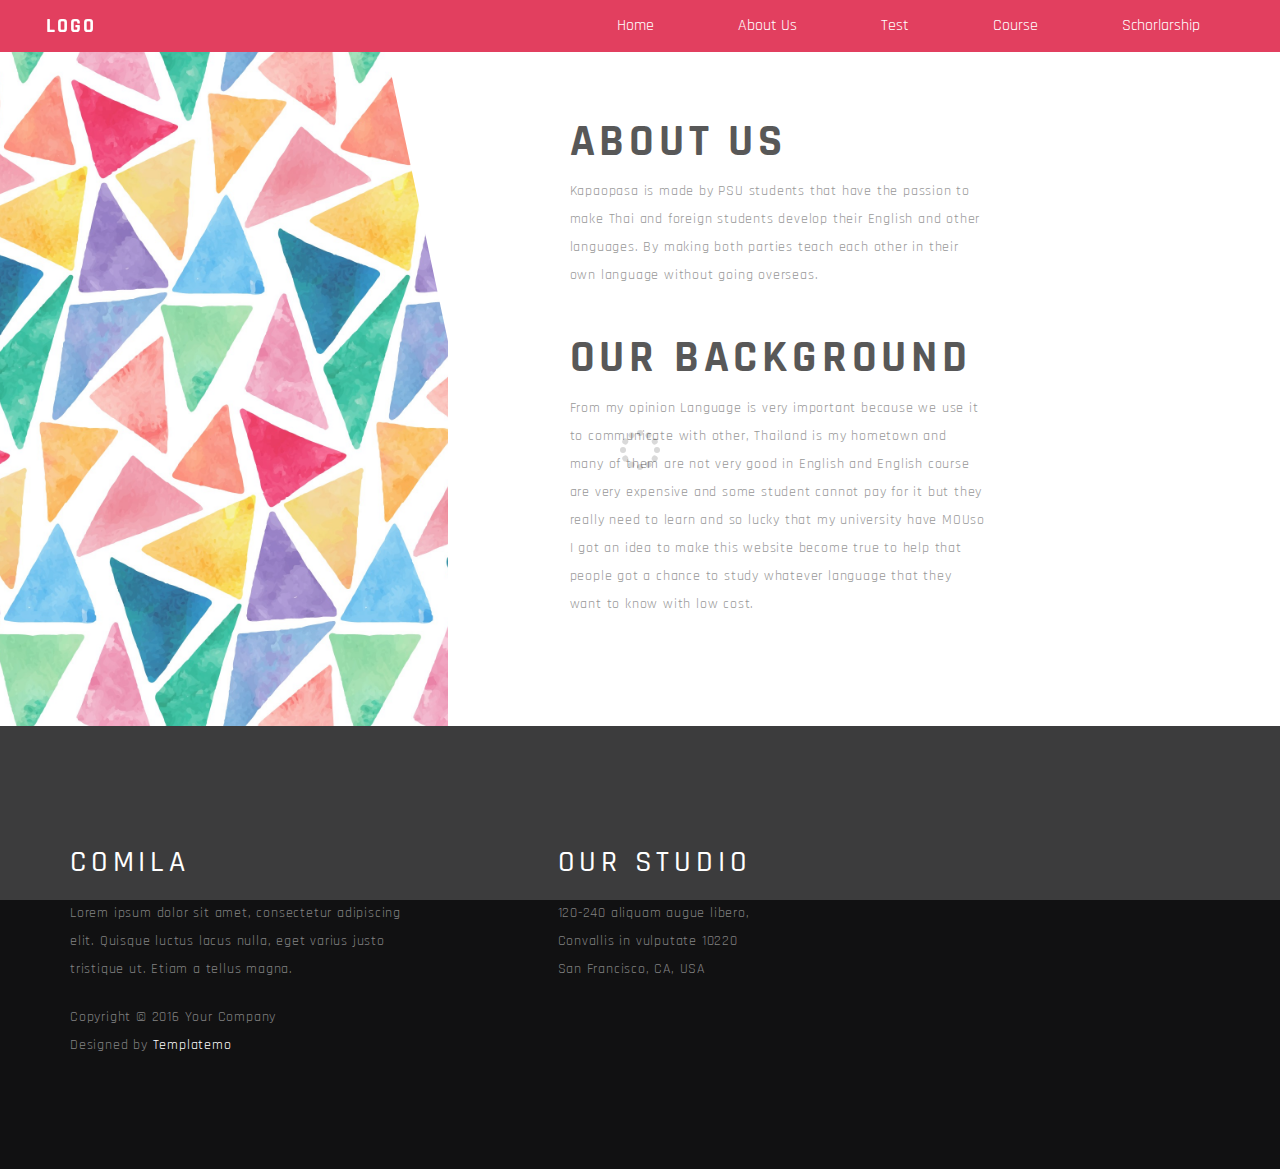
==== about_us.html @ a1e0ae11 "Upload first demo" ====
<!DOCTYPE html>
<html lang="en">

<head>

    <meta charset="utf-8">

    <title>KAPAOPASA</title>
    <!--
Comila Template
http://www.templatemo.com/tm-490-comila
-->
    <meta http-equiv="X-UA-Compatible" content="IE=Edge">
    <meta name="viewport" content="width=device-width, initial-scale=1">
    <meta name="keywords" content="">
    <meta name="description" content="">

    <!-- stylesheets css -->
    <link rel="stylesheet" href="css/bootstrap.min.css">
    <link rel="stylesheet" href="css/animate.min.css">

    <link rel="stylesheet" href="css/et-line-font.css">
    <link rel="stylesheet" href="css/font-awesome.min.css">

    <link rel="stylesheet" href="css/vegas.min.css">
    <link rel="stylesheet" href="css/style.css">
    <link rel="stylesheet" href="css/coursegrid.css">
    <link href='https://fonts.googleapis.com/css?family=Rajdhani:400,500,700' rel='stylesheet' type='text/css'>


</head>

<body>

    <!-- preloader section -->
    <section class="preloader">
        <div class="sk-circle">
            <div class="sk-circle1 sk-child"></div>
            <div class="sk-circle2 sk-child"></div>
            <div class="sk-circle3 sk-child"></div>
            <div class="sk-circle4 sk-child"></div>
            <div class="sk-circle5 sk-child"></div>
            <div class="sk-circle6 sk-child"></div>
            <div class="sk-circle7 sk-child"></div>
            <div class="sk-circle8 sk-child"></div>
            <div class="sk-circle9 sk-child"></div>
            <div class="sk-circle10 sk-child"></div>
            <div class="sk-circle11 sk-child"></div>
            <div class="sk-circle12 sk-child"></div>
        </div>
    </section>

    <header>

        <nav class="about">
            <div class="wrapper">
                <div class="menu-icon">
                    <i class="fa fa-bars fa-2x"></i>
                </div>

                <div class="logo">
                    LOGO
                </div>

                <div class="menu">
                    <ul>
                        <li>
                            <a href="index.html">Home</a>
                        </li>
                        <li>
                            <a href="about_us.html">About Us</a>
                        </li>
                        <li>
                            <a href="test.html">Test</a>
                        </li>
                        <li>
                            <a href="course.html">Course</a>
                        </li>
                        <li>
                            <a href="#">Schorlarship</a>
                        </li>
                    </ul>
                </div>
        </nav>

    </header>

    <!-- about section -->
    <section id="aboutus">
        <div class="flex-section reverse">
            <div class="col-1">
                <div class="text">
                    <div class="row row-pb-sm">
                        <div class="media wow fadeInUp" data-wow-delay="0.4s">
                            <div class="col-md-12">

                                <h1>About Us</h1>
                                <p>Kapaopasa is made by PSU students that have the passion to make Tha​i and foreign students
                                    develop their English and other languages. By making both parties teach each other in
                                    their own language without going overseas.</p>
                            </div>
                        </div>
                        <div class="media wow fadeInUp" data-wow-delay="0.8s">
                            <div class="col-md-12">
                                <h1>Our Background</h1>
                                <p>From my opinion Language is very important because we use it to communicate with other, Thailand
                                    is my hometown and many of them are not very good in English and English course are very
                                    expensive and some student cannot pay for it but they really need to learn and so lucky
                                    that my university have MOUso I got an idea to make this website become true to help
                                    that people got a chance to study whatever language that they want to know with low cost.</p>
                            </div>
                        </div>
                    </div>
                </div>
            </div>
            <div class="col-2 flex-img" style="background-image: url(images/pattern.jpg);"></div>
        </div>
    </section>



    <!-- footer section -->
    <footer>
        <div class="container">
            <div class="row">
                <div class="col-md-4 col-sm-6">
                    <h2>comila</h2>
                    <div class="wow fadeInUp" data-wow-delay="0.3s">
                        <p>Lorem ipsum dolor sit amet, consectetur adipiscing elit. Quisque luctus lacus nulla, eget varius
                            justo tristique ut. Etiam a tellus magna.</p>
                        <p class="copyright-text">Copyright &copy; 2016 Your Company
                            <br> Designed by
                            <a rel="nofollow" href="http://www.google.com/+templatemo" target="_parent">Templatemo</a>
                        </p>
                    </div>
                </div>

                <div class="col-md-1 col-sm-1"></div>

                <div class="col-md-4 col-sm-5">
                    <h2>Our Studio</h2>
                    <p class="wow fadeInUp" data-wow-delay="0.6s">
                        120-240 aliquam augue libero,
                        <br> Convallis in vulputate 10220
                        <br> San Francisco, CA, USA
                    </p>
                    <ul class="social-icon">
                        <li>
                            <a href="#" class="fa fa-facebook wow bounceIn" data-wow-delay="0.9s"></a>
                        </li>
                        <li>
                            <a href="#" class="fa fa-twitter wow bounceIn" data-wow-delay="1.2s"></a>
                        </li>
                        <li>
                            <a href="#" class="fa fa-behance wow bounceIn" data-wow-delay="1.4s"></a>
                        </li>
                        <li>
                            <a href="#" class="fa fa-dribbble wow bounceIn" data-wow-delay="1.6s"></a>
                        </li>
                    </ul>
                </div>

            </div>
        </div>
    </footer>



    <!-- Back top -->
    <a href="#back-top" class="go-top">
        <i class="fa fa-angle-up"></i>
    </a>

    <!-- javscript js -->
    <script src="js/jquery.js"></script>
    <script src="js/bootstrap.min.js"></script>

    <script src="js/vegas.min.js"></script>

    <script src="js/wow.min.js"></script>
    <script src="js/smoothscroll.js"></script>
    <script src="js/custom.js"></script>

    <script type="text/javascript" src="js/quiz.js"></script>


</body>

</html>
---- css/et-line-font.css ----
@font-face {
	font-family: 'et-line';
	src:url('../fonts/et-line.eot');
	src:url('../fonts/et-line.eot?#iefix') format('embedded-opentype'),
		url('../fonts/et-line.woff') format('woff'),
		url('../fonts/et-line.ttf') format('truetype'),
		url('../fonts/et-line.svg#et-line') format('svg');
	font-weight: normal;
	font-style: normal;
}

/* Use the following CSS code if you want to use data attributes for inserting your icons */
[data-icon]:before {
	font-family: 'et-line';
	content: attr(data-icon);
	speak: none;
	font-size: 40px;
	font-weight: normal;
	font-variant: normal;
	text-transform: none;
	line-height: 1;
	-webkit-font-smoothing: antialiased;
	-moz-osx-font-smoothing: grayscale;
	display:inline-block;
}

/* Use the following CSS code if you want to have a class per icon */
/*
Instead of a list of all class selectors,
you can use the generic selector below, but it's slower:
[class*="icon-"] {
*/
.icon-mobile, .icon-laptop, .icon-desktop, .icon-tablet, .icon-phone, .icon-document, .icon-documents, .icon-search, .icon-clipboard, .icon-newspaper, .icon-notebook, .icon-book-open, .icon-browser, .icon-calendar, .icon-presentation, .icon-picture, .icon-pictures, .icon-video, .icon-camera, .icon-printer, .icon-toolbox, .icon-briefcase, .icon-wallet, .icon-gift, .icon-bargraph, .icon-grid, .icon-expand, .icon-focus, .icon-edit, .icon-adjustments, .icon-ribbon, .icon-hourglass, .icon-lock, .icon-megaphone, .icon-shield, .icon-trophy, .icon-flag, .icon-map, .icon-puzzle, .icon-basket, .icon-envelope, .icon-streetsign, .icon-telescope, .icon-gears, .icon-key, .icon-paperclip, .icon-attachment, .icon-pricetags, .icon-lightbulb, .icon-layers, .icon-pencil, .icon-tools, .icon-tools-2, .icon-scissors, .icon-paintbrush, .icon-magnifying-glass, .icon-circle-compass, .icon-linegraph, .icon-mic, .icon-strategy, .icon-beaker, .icon-caution, .icon-recycle, .icon-anchor, .icon-profile-male, .icon-profile-female, .icon-bike, .icon-wine, .icon-hotairballoon, .icon-globe, .icon-genius, .icon-map-pin, .icon-dial, .icon-chat, .icon-heart, .icon-cloud, .icon-upload, .icon-download, .icon-target, .icon-hazardous, .icon-piechart, .icon-speedometer, .icon-global, .icon-compass, .icon-lifesaver, .icon-clock, .icon-aperture, .icon-quote, .icon-scope, .icon-alarmclock, .icon-refresh, .icon-happy, .icon-sad, .icon-facebook, .icon-twitter, .icon-googleplus, .icon-rss, .icon-tumblr, .icon-linkedin, .icon-dribbble {
	font-family: 'et-line';
	speak: none;
	font-style: normal;
	font-weight: normal;
	font-variant: normal;
	text-transform: none;
	line-height: 1;
	-webkit-font-smoothing: antialiased;
	-moz-osx-font-smoothing: grayscale;
	display:inline-block;
}
.icon-mobile:before {
	content: "\e000";
}
.icon-laptop:before {
	content: "\e001";
}
.icon-desktop:before {
	content: "\e002";
}
.icon-tablet:before {
	content: "\e003";
}
.icon-phone:before {
	content: "\e004";
}
.icon-document:before {
	content: "\e005";
}
.icon-documents:before {
	content: "\e006";
}
.icon-search:before {
	content: "\e007";
}
.icon-clipboard:before {
	content: "\e008";
}
.icon-newspaper:before {
	content: "\e009";
}
.icon-notebook:before {
	content: "\e00a";
}
.icon-book-open:before {
	content: "\e00b";
}
.icon-browser:before {
	content: "\e00c";
}
.icon-calendar:before {
	content: "\e00d";
}
.icon-presentation:before {
	content: "\e00e";
}
.icon-picture:before {
	content: "\e00f";
}
.icon-pictures:before {
	content: "\e010";
}
.icon-video:before {
	content: "\e011";
}
.icon-camera:before {
	content: "\e012";
}
.icon-printer:before {
	content: "\e013";
}
.icon-toolbox:before {
	content: "\e014";
}
.icon-briefcase:before {
	content: "\e015";
}
.icon-wallet:before {
	content: "\e016";
}
.icon-gift:before {
	content: "\e017";
}
.icon-bargraph:before {
	content: "\e018";
}
.icon-grid:before {
	content: "\e019";
}
.icon-expand:before {
	content: "\e01a";
}
.icon-focus:before {
	content: "\e01b";
}
.icon-edit:before {
	content: "\e01c";
}
.icon-adjustments:before {
	content: "\e01d";
}
.icon-ribbon:before {
	content: "\e01e";
}
.icon-hourglass:before {
	content: "\e01f";
}
.icon-lock:before {
	content: "\e020";
}
.icon-megaphone:before {
	content: "\e021";
}
.icon-shield:before {
	content: "\e022";
}
.icon-trophy:before {
	content: "\e023";
}
.icon-flag:before {
	content: "\e024";
}
.icon-map:before {
	content: "\e025";
}
.icon-puzzle:before {
	content: "\e026";
}
.icon-basket:before {
	content: "\e027";
}
.icon-envelope:before {
	content: "\e028";
}
.icon-streetsign:before {
	content: "\e029";
}
.icon-telescope:before {
	content: "\e02a";
}
.icon-gears:before {
	content: "\e02b";
}
.icon-key:before {
	content: "\e02c";
}
.icon-paperclip:before {
	content: "\e02d";
}
.icon-attachment:before {
	content: "\e02e";
}
.icon-pricetags:before {
	content: "\e02f";
}
.icon-lightbulb:before {
	content: "\e030";
}
.icon-layers:before {
	content: "\e031";
}
.icon-pencil:before {
	content: "\e032";
}
.icon-tools:before {
	content: "\e033";
}
.icon-tools-2:before {
	content: "\e034";
}
.icon-scissors:before {
	content: "\e035";
}
.icon-paintbrush:before {
	content: "\e036";
}
.icon-magnifying-glass:before {
	content: "\e037";
}
.icon-circle-compass:before {
	content: "\e038";
}
.icon-linegraph:before {
	content: "\e039";
}
.icon-mic:before {
	content: "\e03a";
}
.icon-strategy:before {
	content: "\e03b";
}
.icon-beaker:before {
	content: "\e03c";
}
.icon-caution:before {
	content: "\e03d";
}
.icon-recycle:before {
	content: "\e03e";
}
.icon-anchor:before {
	content: "\e03f";
}
.icon-profile-male:before {
	content: "\e040";
}
.icon-profile-female:before {
	content: "\e041";
}
.icon-bike:before {
	content: "\e042";
}
.icon-wine:before {
	content: "\e043";
}
.icon-hotairballoon:before {
	content: "\e044";
}
.icon-globe:before {
	content: "\e045";
}
.icon-genius:before {
	content: "\e046";
}
.icon-map-pin:before {
	content: "\e047";
}
.icon-dial:before {
	content: "\e048";
}
.icon-chat:before {
	content: "\e049";
}
.icon-heart:before {
	content: "\e04a";
}
.icon-cloud:before {
	content: "\e04b";
}
.icon-upload:before {
	content: "\e04c";
}
.icon-download:before {
	content: "\e04d";
}
.icon-target:before {
	content: "\e04e";
}
.icon-hazardous:before {
	content: "\e04f";
}
.icon-piechart:before {
	content: "\e050";
}
.icon-speedometer:before {
	content: "\e051";
}
.icon-global:before {
	content: "\e052";
}
.icon-compass:before {
	content: "\e053";
}
.icon-lifesaver:before {
	content: "\e054";
}
.icon-clock:before {
	content: "\e055";
}
.icon-aperture:before {
	content: "\e056";
}
.icon-quote:before {
	content: "\e057";
}
.icon-scope:before {
	content: "\e058";
}
.icon-alarmclock:before {
	content: "\e059";
}
.icon-refresh:before {
	content: "\e05a";
}
.icon-happy:before {
	content: "\e05b";
}
.icon-sad:before {
	content: "\e05c";
}
.icon-facebook:before {
	content: "\e05d";
}
.icon-twitter:before {
	content: "\e05e";
}
.icon-googleplus:before {
	content: "\e05f";
}
.icon-rss:before {
	content: "\e060";
}
.icon-tumblr:before {
	content: "\e061";
}
.icon-linkedin:before {
	content: "\e062";
}
.icon-dribbble:before {
	content: "\e063";
}
---- css/vegas.min.css ----
.vegas-overlay,.vegas-slide,.vegas-slide-inner,.vegas-timer,.vegas-wrapper{position:absolute;top:0;left:0;bottom:0;right:0;overflow:hidden;border:none;padding:0;margin:0}.vegas-overlay{opacity:.5;background:url(overlays/02.png) center center}.vegas-timer{top:auto;bottom:0;height:2px}.vegas-timer-progress{width:0;height:100%;background:#fff;-webkit-transition:width ease-out;transition:width ease-out}.vegas-timer-running .vegas-timer-progress{width:100%}.vegas-slide,.vegas-slide-inner{margin:0;padding:0;background:center center no-repeat;-webkit-transform:translateZ(0);transform:translateZ(0)}body .vegas-container{overflow:hidden!important;position:relative}.vegas-video{min-width:100%;min-height:100%;width:auto;height:auto}body.vegas-container{overflow:auto;position:static;z-index:-2}body.vegas-container>.vegas-overlay,body.vegas-container>.vegas-slide,body.vegas-container>.vegas-timer{position:fixed;z-index:-1}:root body.vegas-container>.vegas-overlay,:root body.vegas-container>.vegas-slide,_::full-page-media,_:future{bottom:-76px}.vegas-transition-fade,.vegas-transition-fade2{opacity:0}.vegas-transition-fade-in,.vegas-transition-fade2-in{opacity:1}.vegas-transition-fade2-out{opacity:0}.vegas-transition-blur,.vegas-transition-blur2{opacity:0;-webkit-filter:blur(32px);filter:blur(32px)}.vegas-transition-blur-in,.vegas-transition-blur2-in{opacity:1;-webkit-filter:blur(0);filter:blur(0)}.vegas-transition-blur2-out{opacity:0}.vegas-transition-flash,.vegas-transition-flash2{opacity:0;-webkit-filter:brightness(25);filter:brightness(25)}.vegas-transition-flash-in,.vegas-transition-flash2-in{opacity:1;-webkit-filter:brightness(1);filter:brightness(1)}.vegas-transition-flash2-out{opacity:0;-webkit-filter:brightness(25);filter:brightness(25)}.vegas-transition-negative,.vegas-transition-negative2{opacity:0;-webkit-filter:invert(100%);filter:invert(100%)}.vegas-transition-negative-in,.vegas-transition-negative2-in{opacity:1;-webkit-filter:invert(0);filter:invert(0)}.vegas-transition-negative2-out{opacity:0;-webkit-filter:invert(100%);filter:invert(100%)}.vegas-transition-burn,.vegas-transition-burn2{opacity:0;-webkit-filter:contrast(1000%) saturate(1000%);filter:contrast(1000%) saturate(1000%)}.vegas-transition-burn-in,.vegas-transition-burn2-in{opacity:1;-webkit-filter:contrast(100%) saturate(100%);filter:contrast(100%) saturate(100%)}.vegas-transition-burn2-out{opacity:0;-webkit-filter:contrast(1000%) saturate(1000%);filter:contrast(1000%) saturate(1000%)}.vegas-transition-slideLeft,.vegas-transition-slideLeft2{-webkit-transform:translateX(100%);transform:translateX(100%)}.vegas-transition-slideLeft-in,.vegas-transition-slideLeft2-in{-webkit-transform:translateX(0);transform:translateX(0)}.vegas-transition-slideLeft2-out,.vegas-transition-slideRight,.vegas-transition-slideRight2{-webkit-transform:translateX(-100%);transform:translateX(-100%)}.vegas-transition-slideRight-in,.vegas-transition-slideRight2-in{-webkit-transform:translateX(0);transform:translateX(0)}.vegas-transition-slideRight2-out{-webkit-transform:translateX(100%);transform:translateX(100%)}.vegas-transition-slideUp,.vegas-transition-slideUp2{-webkit-transform:translateY(100%);transform:translateY(100%)}.vegas-transition-slideUp-in,.vegas-transition-slideUp2-in{-webkit-transform:translateY(0);transform:translateY(0)}.vegas-transition-slideDown,.vegas-transition-slideDown2,.vegas-transition-slideUp2-out{-webkit-transform:translateY(-100%);transform:translateY(-100%)}.vegas-transition-slideDown-in,.vegas-transition-slideDown2-in{-webkit-transform:translateY(0);transform:translateY(0)}.vegas-transition-slideDown2-out{-webkit-transform:translateY(100%);transform:translateY(100%)}.vegas-transition-zoomIn,.vegas-transition-zoomIn2{-webkit-transform:scale(0);transform:scale(0);opacity:0}.vegas-transition-zoomIn-in,.vegas-transition-zoomIn2-in{-webkit-transform:scale(1);transform:scale(1);opacity:1}.vegas-transition-zoomIn2-out,.vegas-transition-zoomOut,.vegas-transition-zoomOut2{-webkit-transform:scale(2);transform:scale(2);opacity:0}.vegas-transition-zoomOut-in,.vegas-transition-zoomOut2-in{-webkit-transform:scale(1);transform:scale(1);opacity:1}.vegas-transition-zoomOut2-out{-webkit-transform:scale(0);transform:scale(0);opacity:0}.vegas-transition-swirlLeft,.vegas-transition-swirlLeft2{-webkit-transform:scale(2) rotate(35deg);transform:scale(2) rotate(35deg);opacity:0}.vegas-transition-swirlLeft-in,.vegas-transition-swirlLeft2-in{-webkit-transform:scale(1) rotate(0);transform:scale(1) rotate(0);opacity:1}.vegas-transition-swirlLeft2-out,.vegas-transition-swirlRight,.vegas-transition-swirlRight2{-webkit-transform:scale(2) rotate(-35deg);transform:scale(2) rotate(-35deg);opacity:0}.vegas-transition-swirlRight-in,.vegas-transition-swirlRight2-in{-webkit-transform:scale(1) rotate(0);transform:scale(1) rotate(0);opacity:1}.vegas-transition-swirlRight2-out{-webkit-transform:scale(2) rotate(35deg);transform:scale(2) rotate(35deg);opacity:0}.vegas-animation-kenburns{-webkit-animation:kenburns ease-out;animation:kenburns ease-out}@-webkit-keyframes kenburns{0%{-webkit-transform:scale(1.5);transform:scale(1.5)}100%{-webkit-transform:scale(1);transform:scale(1)}}@keyframes kenburns{0%{-webkit-transform:scale(1.5);transform:scale(1.5)}100%{-webkit-transform:scale(1);transform:scale(1)}}.vegas-animation-kenburnsUp{-webkit-animation:kenburnsUp ease-out;animation:kenburnsUp ease-out}@-webkit-keyframes kenburnsUp{0%{-webkit-transform:scale(1.5) translate(0,10%);transform:scale(1.5) translate(0,10%)}100%{-webkit-transform:scale(1) translate(0,0);transform:scale(1) translate(0,0)}}@keyframes kenburnsUp{0%{-webkit-transform:scale(1.5) translate(0,10%);transform:scale(1.5) translate(0,10%)}100%{-webkit-transform:scale(1) translate(0,0);transform:scale(1) translate(0,0)}}.vegas-animation-kenburnsDown{-webkit-animation:kenburnsDown ease-out;animation:kenburnsDown ease-out}@-webkit-keyframes kenburnsDown{0%{-webkit-transform:scale(1.5) translate(0,-10%);transform:scale(1.5) translate(0,-10%)}100%{-webkit-transform:scale(1) translate(0,0);transform:scale(1) translate(0,0)}}@keyframes kenburnsDown{0%{-webkit-transform:scale(1.5) translate(0,-10%);transform:scale(1.5) translate(0,-10%)}100%{-webkit-transform:scale(1) translate(0,0);transform:scale(1) translate(0,0)}}.vegas-animation-kenburnsLeft{-webkit-animation:kenburnsLeft ease-out;animation:kenburnsLeft ease-out}@-webkit-keyframes kenburnsLeft{0%{-webkit-transform:scale(1.5) translate(10%,0);transform:scale(1.5) translate(10%,0)}100%{-webkit-transform:scale(1) translate(0,0);transform:scale(1) translate(0,0)}}@keyframes kenburnsLeft{0%{-webkit-transform:scale(1.5) translate(10%,0);transform:scale(1.5) translate(10%,0)}100%{-webkit-transform:scale(1) translate(0,0);transform:scale(1) translate(0,0)}}.vegas-animation-kenburnsRight{-webkit-animation:kenburnsRight ease-out;animation:kenburnsRight ease-out}@-webkit-keyframes kenburnsRight{0%{-webkit-transform:scale(1.5) translate(-10%,0);transform:scale(1.5) translate(-10%,0)}100%{-webkit-transform:scale(1) translate(0,0);transform:scale(1) translate(0,0)}}@keyframes kenburnsRight{0%{-webkit-transform:scale(1.5) translate(-10%,0);transform:scale(1.5) translate(-10%,0)}100%{-webkit-transform:scale(1) translate(0,0);transform:scale(1) translate(0,0)}}.vegas-animation-kenburnsUpLeft{-webkit-animation:kenburnsUpLeft ease-out;animation:kenburnsUpLeft ease-out}@-webkit-keyframes kenburnsUpLeft{0%{-webkit-transform:scale(1.5) translate(10%,10%);transform:scale(1.5) translate(10%,10%)}100%{-webkit-transform:scale(1) translate(0,0);transform:scale(1) translate(0,0)}}@keyframes kenburnsUpLeft{0%{-webkit-transform:scale(1.5) translate(10%,10%);transform:scale(1.5) translate(10%,10%)}100%{-webkit-transform:scale(1) translate(0,0);transform:scale(1) translate(0,0)}}.vegas-animation-kenburnsUpRight{-webkit-animation:kenburnsUpRight ease-out;animation:kenburnsUpRight ease-out}@-webkit-keyframes kenburnsUpRight{0%{-webkit-transform:scale(1.5) translate(-10%,10%);transform:scale(1.5) translate(-10%,10%)}100%{-webkit-transform:scale(1) translate(0,0);transform:scale(1) translate(0,0)}}@keyframes kenburnsUpRight{0%{-webkit-transform:scale(1.5) translate(-10%,10%);transform:scale(1.5) translate(-10%,10%)}100%{-webkit-transform:scale(1) translate(0,0);transform:scale(1) translate(0,0)}}.vegas-animation-kenburnsDownLeft{-webkit-animation:kenburnsDownLeft ease-out;animation:kenburnsDownLeft ease-out}@-webkit-keyframes kenburnsDownLeft{0%{-webkit-transform:scale(1.5) translate(10%,-10%);transform:scale(1.5) translate(10%,-10%)}100%{-webkit-transform:scale(1) translate(0,0);transform:scale(1) translate(0,0)}}@keyframes kenburnsDownLeft{0%{-webkit-transform:scale(1.5) translate(10%,-10%);transform:scale(1.5) translate(10%,-10%)}100%{-webkit-transform:scale(1) translate(0,0);transform:scale(1) translate(0,0)}}.vegas-animation-kenburnsDownRight{-webkit-animation:kenburnsDownRight ease-out;animation:kenburnsDownRight ease-out}@-webkit-keyframes kenburnsDownRight{0%{-webkit-transform:scale(1.5) translate(-10%,-10%);transform:scale(1.5) translate(-10%,-10%)}100%{-webkit-transform:scale(1) translate(0,0);transform:scale(1) translate(0,0)}}@keyframes kenburnsDownRight{0%{-webkit-transform:scale(1.5) translate(-10%,-10%);transform:scale(1.5) translate(-10%,-10%)}100%{-webkit-transform:scale(1) translate(0,0);transform:scale(1) translate(0,0)}}
---- css/style.css ----
/*

Comila Template

http://www.templatemo.com/tm-490-comila

*/

body
	{
		background: #ffffff;
   font-family: 'Rajdhani', sans-serif;
    font-weight: 400;
	}

html,body {
  width: 100%;
  overflow-x: hidden;
}

html {
  font-size: 100%;
}

h1,h2,h3 {
  font-weight: 500;
  letter-spacing: 0.3rem;
  text-transform: uppercase;
}

h1 {
  font-size: 2.8rem;
  font-weight: 700;
}

h2 {
  color: #ffffff;
  padding-bottom: 10px;
}

h3 {
  font-size: 1rem;
  line-height: 2rem;
}

p {
  color: #828282;
  letter-spacing: 0.8px;
  line-height: 28px;
}

strong {
  color: #f1c11a;
  font-weight: 700;
}

#about,
#contact,
#feature,
#courses {
  background: #ffffff;
}

#about,
#feature,
#courses,
#contact,
footer {
  padding-top: 100px;
  padding-bottom: 100px;
}

.section-title {
  padding-bottom: 62px;
}
.section-title h1 {
  padding-bottom: 10px;
}
#about .section-title {
  padding-bottom: 22px;
}
#contact .section-title {
  text-align: center;
}


/* preloader section  */
.preloader {
  position: fixed;
  top: 0;
  left: 0;
  width: 100%;
  height: 100%;
  z-index: 99999;
  display: flex;
  flex-flow: row nowrap;
  justify-content: center;
  align-items: center;
  background: none repeat scroll 0 0 #ffffff;
}

.sk-circle {
  margin: 40px auto;
  width: 40px;
  height: 40px;
  position: relative; }
  .sk-circle .sk-child {
    width: 100%;
    height: 100%;
    position: absolute;
    left: 0;
    top: 0; }
  .sk-circle .sk-child:before {
    content: '';
    display: block;
    margin: 0 auto;
    width: 15%;
    height: 15%;
    background-color: #333;
    border-radius: 100%;
    -webkit-animation: sk-circleBounceDelay 1.2s infinite ease-in-out both;
            animation: sk-circleBounceDelay 1.2s infinite ease-in-out both; }
  .sk-circle .sk-circle2 {
    -webkit-transform: rotate(30deg);
        -ms-transform: rotate(30deg);
            transform: rotate(30deg); }
  .sk-circle .sk-circle3 {
    -webkit-transform: rotate(60deg);
        -ms-transform: rotate(60deg);
            transform: rotate(60deg); }
  .sk-circle .sk-circle4 {
    -webkit-transform: rotate(90deg);
        -ms-transform: rotate(90deg);
            transform: rotate(90deg); }
  .sk-circle .sk-circle5 {
    -webkit-transform: rotate(120deg);
        -ms-transform: rotate(120deg);
            transform: rotate(120deg); }
  .sk-circle .sk-circle6 {
    -webkit-transform: rotate(150deg);
        -ms-transform: rotate(150deg);
            transform: rotate(150deg); }
  .sk-circle .sk-circle7 {
    -webkit-transform: rotate(180deg);
        -ms-transform: rotate(180deg);
            transform: rotate(180deg); }
  .sk-circle .sk-circle8 {
    -webkit-transform: rotate(210deg);
        -ms-transform: rotate(210deg);
            transform: rotate(210deg); }
  .sk-circle .sk-circle9 {
    -webkit-transform: rotate(240deg);
        -ms-transform: rotate(240deg);
            transform: rotate(240deg); }
  .sk-circle .sk-circle10 {
    -webkit-transform: rotate(270deg);
        -ms-transform: rotate(270deg);
            transform: rotate(270deg); }
  .sk-circle .sk-circle11 {
    -webkit-transform: rotate(300deg);
        -ms-transform: rotate(300deg);
            transform: rotate(300deg); }
  .sk-circle .sk-circle12 {
    -webkit-transform: rotate(330deg);
        -ms-transform: rotate(330deg);
            transform: rotate(330deg); }
  .sk-circle .sk-circle2:before {
    -webkit-animation-delay: -1.1s;
            animation-delay: -1.1s; }
  .sk-circle .sk-circle3:before {
    -webkit-animation-delay: -1s;
            animation-delay: -1s; }
  .sk-circle .sk-circle4:before {
    -webkit-animation-delay: -0.9s;
            animation-delay: -0.9s; }
  .sk-circle .sk-circle5:before {
    -webkit-animation-delay: -0.8s;
            animation-delay: -0.8s; }
  .sk-circle .sk-circle6:before {
    -webkit-animation-delay: -0.7s;
            animation-delay: -0.7s; }
  .sk-circle .sk-circle7:before {
    -webkit-animation-delay: -0.6s;
            animation-delay: -0.6s; }
  .sk-circle .sk-circle8:before {
    -webkit-animation-delay: -0.5s;
            animation-delay: -0.5s; }
  .sk-circle .sk-circle9:before {
    -webkit-animation-delay: -0.4s;
            animation-delay: -0.4s; }
  .sk-circle .sk-circle10:before {
    -webkit-animation-delay: -0.3s;
            animation-delay: -0.3s; }
  .sk-circle .sk-circle11:before {
    -webkit-animation-delay: -0.2s;
            animation-delay: -0.2s; }
  .sk-circle .sk-circle12:before {
    -webkit-animation-delay: -0.1s;
            animation-delay: -0.1s; }

@-webkit-keyframes sk-circleBounceDelay {
  0%, 80%, 100% {
    -webkit-transform: scale(0);
            transform: scale(0); }
  40% {
    -webkit-transform: scale(1);
            transform: scale(1); } }

@keyframes sk-circleBounceDelay {
  0%, 80%, 100% {
    -webkit-transform: scale(0);
            transform: scale(0); }
  40% {
    -webkit-transform: scale(1);
            transform: scale(1); } }

#slideshow {
  top: 0;
  left: 0;
  z-index: -10;
  width: 100vw;
  backface-visibility: hidden;
}
/* nav */
.logo {
  line-height: 20px;
  position: fixed;
  float: left;
  margin: 16px 46px;
  color: #fff;
  font-weight: bold;
  font-size: 20px;
  letter-spacing: 2px;
}
nav {
  position: fixed;
  width: 100%;
  line-height: 60px;
  z-index: 9;
}

nav ul {
  line-height: 20px;
  list-style: none;
  background-color: transparent;
  overflow: hidden;
  color: #fff;
  padding: 0;
  text-align: right;
  margin: 0;
  padding-right: 40px;
  transition: 1s;
}
nav.about ul {
  line-height: 20px;
  list-style: none;
  background-color: #DC143C;
  overflow: hidden;
  color: #fff;
  padding: 0;
  text-align: right;
  margin: 0;
  padding-right: 40px;
  transition: 1s;
}

nav.scrolldown ul {
  background-color:#DC143C;
}

nav ul li {
  display: inline-block;
  padding: 16px 40px;;
}

nav ul li a {
  text-decoration: none;
  color: #fff;
  font-size: 16px;
}

.menu-icon {
  line-height: 60px;
  width: 100%;
  background: #000;
  text-align: right;
  box-sizing: border-box;
  padding: 15px 24px;
  cursor: pointer;
  color: #fff;
  display: none;
}

/* home section */
#home {
  display: -webkit-box;
  display: -webkit-flex;
  display: -ms-flexbox;
  display: flex;
  -webkit-box-align: center;
  -webkit-align-items: center;
      -ms-flex-align: center;
        align-items: center;
  text-align: center;
  height: 100vh;
  color: #ffffff;
}

#home .home-thumb {
  text-align: center;
}

#home h1 {
  font-size: 7em
}

#home h3 {
  font-size: 1.5em
}

#home .btn {
    background: transparent;
    border: 3px solid #ffffff;
    border-radius: 0px;
    color: #ffffff;
    font-weight: 700;
    letter-spacing: 1px;
    padding: 14px 36px;
    margin-top: 42px;
    margin-right: 16px;
    -webkit-transition: all 0.4s ease-in-out;
    transition: all 0.4s ease-in-out;
}

#home .btn:hover {
  background: #f1c11a;
  color: #ffffff;
  border-color: transparent;
}

#home .btn-success {
    background: #ffffff;
    color: #242424;
    border-color: transparent;
}


/* about section */
#about h3 {
    margin-top: 0px;
}

#about .about-thumb {
  padding-top: 10px;
}
#about .btn {
  background: #FF8E8E;
  border: 3px solid #ffffff;
  border-radius: 0px;
  color: #ffffff;
  font-weight: 700;
  letter-spacing: 1px;
  padding: 14px 36px;
  margin-top: 42px;
  margin-right: 16px;
  -webkit-transition: all 0.4s ease-in-out;
  transition: all 0.4s ease-in-out;
}

#about .btn:hover {
background: red;
color: #ffffff;
border-color: transparent;
}

#about .btn-success {
  background: #ffffff;
  color: #242424;
  border-color: transparent;
}


/* feature section */
#feature {
  background: url('../images/feature-bg.jpg') no-repeat center center fixed;
    -webkit-background-size: cover;
    -moz-background-size: cover;
    -o-background-size: cover;
    background-size: cover;
	color:#fff;
  	background-color:#333;
  	font-family: 'Open Sans',Arial,Helvetica,Sans-Serif;
}

#feature .icon {
  color: #ffffff;
  font-size: 42px;
  padding-right: 14px;
}

#feature p {
  color: #333;
}

#feature .btn {
    background: transparent;
    border: 3px solid #ffffff;
    border-radius: 0px;
    color: #ffffff;
    font-size: 18px;
    font-weight: 700;
    letter-spacing: 1px;
    padding: 14px 36px;
    margin-top: 62px;
    margin-right: 16px;
    -webkit-transition: all 0.4s ease-in-out;
    transition: all 0.4s ease-in-out;
}

#feature .btn:hover {
  background: #ffffff;
  color: #333;
  border-color: transparent;
}
.fh5co-project-item {
  display: block;
  width: 100%;
  position: relative;
  background: #fff;
  overflow: hidden;
  z-index: 8;
  bottom: 0;
  margin-bottom: 30px;
  border: 1px solid #e6e6e6;
  -webkit-border-radius: 7px;
  -moz-border-radius: 7px;
  -ms-border-radius: 7px;
  border-radius: 7px;
  -webkit-transition: 0.3s;
  -o-transition: 0.3s;
  transition: 0.3s;
}
.fh5co-project-item figure {
  height: 250px;
  overflow: hidden;
  z-index: 12;
  position: relative;
}
.fh5co-project-item figure .overlay {
  opacity: 0;
  visibility: hidden;
  z-index: 10;
  top: 0;
  left: 0;
  right: 0;
  bottom: 0;
  position: absolute;
  background: rgba(0, 0, 0, 0.4);
  -webkit-transition: 0.7s;
  -o-transition: 0.7s;
  transition: 0.7s;
}
.fh5co-project-item figure .overlay i {
  z-index: 12;
  color: #fff;
  font-size: 30px;
  position: absolute;
  margin-left: -15px;
  margin-top: -45px;
  top: 50%;
  left: 50%;
  -webkit-transition: 0.3s;
  -o-transition: 0.3s;
  transition: 0.3s;
}
.fh5co-project-item img {
  width: 100%;
  height: 100%;
  z-index: 8;
  opacity: 1;
  -webkit-transition: 0.3s;
  -o-transition: 0.3s;
  transition: 0.3s;
}

.fh5co-project-item:hover, .fh5co-project-item:focus {
  bottom: 7px;
  text-decoration: none;
  -webkit-box-shadow: 0px 1px 20px 0px rgba(0, 0, 0, 0.19);
  -moz-box-shadow: 0px 1px 20px 0px rgba(0, 0, 0, 0.19);
  -ms-box-shadow: 0px 1px 20px 0px rgba(0, 0, 0, 0.19);
  -o-box-shadow: 0px 1px 20px 0px rgba(0, 0, 0, 0.19);
  box-shadow: 0px 1px 20px 0px rgba(0, 0, 0, 0.19);
}
.fh5co-project-item:hover img, .fh5co-project-item:focus img {
  -webkot-transform: scale(1.2);
  -moz-transform: scale(1.2);
  -ms-transform: scale(1.2);
  -o-transform: scale(1.2);
  transform: scale(1.2);
}
.fh5co-project-item:hover figure .overlay, .fh5co-project-item:focus figure .overlay {
  opacity: 1;
  visibility: visible;
}
.fh5co-project-item:hover figure .overlay i, .fh5co-project-item:focus figure .overlay i {
  margin-top: -15px;
}

.fh5co-project-text{
  position:absolute;
  right:10%;
  bottom:20px;
  left:10%;
  z-index:10;
  padding-top:20px;
  padding-bottom:20px;
  color:#fff;
  text-align:center;
  text-shadow:0 1px 2px rgba(0,0,0,.6)}



/* contact section  */
#contact .form-control {
  background: transparent;
  border: 1px solid #f0f0f0;
  border-radius: 0px;
  box-shadow: none;
  font-size: 16px;
  margin-bottom: 16px;
  transition: all 0.4s ease-in-out;
}

#contact .form-control:hover {
  border-color: #999;
}

#contact input {height: 55px;}

#contact input[type='submit'] {
  background: #242424;
  border: none;
  color: #ffffff;
  font-size: 15px;
  font-weight: 400;
  letter-spacing: 2px;
  transition: all 0.4s ease-in-out;
  margin-top: 10px;
}

#contact input[type='submit']:hover {
  background: #f1c11a;
}


/* footer section  */
footer {
  background: #111112;
}

footer .copyright-text {
  padding-top: 10px;
}

footer a {
	color: #fff;
}

footer a:hover {
	color: #FF6;
}

/* svg */
.svgcolor-light {
  /*position: absolute;
  top: 0;
  left: 0; */
  position: relative;
  bottom: 104px;
}
.svgcolor-light > path {
  fill: white;
  stroke: white;
  stroke-width: 0;
}

/* modal */
.modal-dialog .modal-content {
  background: url('../images/modal-bg.jpg') no-repeat;
  background-size: cover;
  background-position: center center;
  border-radius: 0;
  text-align: center;
  padding: 100px 50px 100px 50px;
  position: relative;
}

.btn:focus {
  outline: none;
}

.modal-header {
  border-bottom: 0px;
}

.modal-dialog .close {
  color: #f1c11a;
  font-size: 40px;
  font-weight: 300;
  text-shadow: none;
  opacity: 1;
  position: absolute;
  top: 40px;
  right: 40px;
  border: 2px solid #ffffff;
  border-radius: 100px;
  width: 36px;
  height: 36px;
  line-height: 35px;
  text-align: center;
}
.modal-dialog .close:focus {
  outline: none;
}

.modal-dialog form {
  padding: 20px;
}
.modal-dialog form input {
  height: 55px;
}
.modal-dialog form .form-control {
  background: transparent;
  border: 1px solid #f0f0f0;
  border-radius: 0px;
  box-shadow: none;
  font-size: 20px;
  color: #fff;
  margin-bottom: 20px;
  transition: all 0.4s ease-in-out;
}

.modal-dialog form input[type="submit"] {
  background: #ffffff;
  color: #242424;
  text-transform: uppercase;
  margin-top: 30px;
}
.modal-dialog form input[type="submit"]:hover {
  background: #f1c11a;
  border-color: transparent;
  color: #ffffff;
}

/* Back top */
.go-top {
  background-color: #eee;
  bottom: 2em;
  right: 2em;
  color: #111112;
  font-size: 22px;
  display: none;
  position: fixed;
  text-decoration: none;
  width: 50px;
  height: 50px;
  line-height: 50px;
  text-align: center;
  transition: all 0.4s ease-in-out;
}

.go-top:hover {
    background: #f1c11a;
    color: #ffffff;
}


/* social icon section  */
.social-icon {
  padding: 0;
  margin: 0;
}

.social-icon li {
  list-style: none;
  display: inline-block;
}

.social-icon li a {
  border-radius: 100px;
  color: #626262;
  font-size: 18px;
  text-decoration: none;
  transition: all 0.4s ease-in-out;
  width: 42px;
  height: 42px;
  line-height: 42px;
  text-align: center;
  margin-top: 12px;
  margin-right: 10px;
}

.social-icon li a:hover {
  background-color: #ffffff;
  color: #111112;
}

/* Mobile Responsive */
@media (max-width: 980px) {

  h1 {
    font-size: 2.4rem;
  }

  #home {
    height: 65vh;
  }

  #about .section-title {
    padding-bottom: 12px;
  }

  #feature .col-md-4 {
    padding-bottom: 32px;
  }

}


@media (max-width: 768px) {

  h1 {
    font-size: 2rem;
  }

  h2 {
    font-size: 1.6rem;
  }

  h3 {
    font-size: 0.8rem;
    line-height: 1.3rem;
  }

}


@media (max-width: 700px) {

  #home {height: 100vh;}

  .modal-dialog .modal-content {
    padding: 50px 20px;
  }

  footer {text-align: center;}
  footer .col-sm-6 {
    padding-bottom: 32px;
  }

  .modal-dialog .close {
  font-size: 35px;
  width: 25px;
  height: 25px;
  line-height: 25px;
}

}
/* about us page*/
.flex-section {
  display: -webkit-box;
  display: -moz-box;
  display: -ms-flexbox;
  display: -webkit-flex;
  display: flex;
  flex-wrap: wrap;
  -webkit-flex-wrap: wrap;
  -moz-flex-wrap: wrap;
  width: 100%;
}
.flex-section .flex-img {
  position: relative;
  overflow: hidden;
}
.flex-section .flex-img:before {
  left: -110px;
  content: "";
  position: absolute;
  height: 120%;
  background: #f6f9fc;
  width: 100px;
  -webkit-transform: skewX(-12deg);
  -moz-transform: skewX(-12deg);
  transform: skewX(-12deg);
}
@media screen and (max-width: 768px) {
  .flex-section .flex-img:before {
    display: none;
  }
}

.flex-section .col-1 {
  padding: 7em 0;
  width: 65%;
}
.flex-section .col-1 .text {
  padding-left: 40%;
  padding-right: 10%;
}
@media screen and (max-width: 1200px) {
  .flex-section .col-1 .text {
    padding-left: 30%;
  }
}
@media screen and (max-width: 768px) {
  .flex-section .col-1 .text {
    padding-left: 15px;
    padding-right: 15px;
    padding-top: 0;
    padding-bottom: 0;
  }
}
.flex-section .col-2 {
  width: 35%;
  background-size: cover;
  background-position: center center;
  min-height: 450px;
}
@media screen and (max-width: 992px) {
  .flex-section .col-1, .flex-section .col-2 {
    width: 100%;
  }
}
@media screen and (max-width: 992px) {
  .flex-section .col-1 {
    padding: 4em 0;
  }
}
.flex-section.reverse {
  position: relative;
}
.flex-section.reverse .flex-img {
  position: relative;
  overflow: hidden;
}
.flex-section.reverse .flex-img:before {
  display: none;
}
.flex-section.reverse .flex-img:after {
  right: -120px !important;
  content: "";
  position: absolute;
  height: 120%;
  background:white;
  width: 100px;
  -webkit-transform: skewX(12deg);
  -moz-transform: skewX(12deg);
  transform: skewX(12deg);
}
@media screen and (max-width: 768px) {
  .flex-section.reverse .flex-img:after {
    display: none;
  }
}
.flex-section.reverse .col-2 {
  position: absolute;
  left: 0;
  bottom: 0;
  top: 0;
}
@media screen and (max-width: 992px) {
  .flex-section.reverse .col-2 {
    position: relative;
  }
}
.flex-section.reverse .col-1 {
  left: 38%;
  position: relative;
}
@media screen and (max-width: 992px) {
  .flex-section.reverse .col-1 {
    left: 0;
  }
}
.flex-section.reverse .col-1 .text {
  padding-left: 10%;
  padding-right: 40%;
}
@media screen and (max-width: 1200px) {
  .flex-section.reverse .col-1 .text {
    padding-right: 30%;
  }
}
@media screen and (max-width: 768px) {
  .flex-section.reverse .col-1 .text {
    padding-left: 15px;
    padding-right: 15px;
    padding-top: 0;
    padding-bottom: 0;
  }
}
#aboutus{
  background: white;
}
---- css/coursegrid.css ----
.courses-item {
  display: block;
  width: 100%;
  position: relative;
  background: #fff;
  overflow: hidden;
  z-index: 8;
  bottom: 0;
  margin-bottom: 30px;
  border: 1px solid #e6e6e6;
  -webkit-border-radius: 7px;
  -moz-border-radius: 7px;
  -ms-border-radius: 7px;
  border-radius: 7px;
  -webkit-transition: 0.3s;
  -o-transition: 0.3s;
  transition: 0.3s;
}
.courses-item figure {
  height: 240px;
  overflow: hidden;
  z-index: 12;
  position: relative;
}
.courses-item figure .overlay {
  opacity: 0;
  visibility: hidden;
  z-index: 10;
  top: 0;
  left: 0;
  right: 0;
  bottom: 0;
  position: absolute;
  background: rgba(0, 0, 0, 0.4);
  -webkit-transition: 0.7s;
  -o-transition: 0.7s;
  transition: 0.7s;
}
.courses-item figure .overlay i {
  z-index: 12;
  color: #fff;
  font-size: 30px;
  position: absolute;
  margin-left: -15px;
  margin-top: -45px;
  top: 50%;
  left: 50%;
  -webkit-transition: 0.3s;
  -o-transition: 0.3s;
  transition: 0.3s;
}
.courses-item img {
  z-index: 8;
  opacity: 1;
  -webkit-transition: 0.3s;
  -o-transition: 0.3s;
  transition: 0.3s;
}
.courses-item .courses-text {
  padding: 10px 10px 10px 20px;
  
}
.courses-item .courses-text h2, .courses-item .courses-text span {
  text-decoration: none !important;
}
.courses-item .courses-text h2 {
  font-size: 20px;
  font-weight: 300;
  margin: 0 0 10px 0;
  color: #f54c53;
  
}
.courses-item .courses-text h3 {
  font-size: 18px;
  font-weight: 300;
  margin: 0 0 10px 0;
  color: #4f4cf5;
  
}
.courses-item .courses-text .doit {
  font-size: 18px;
  font-weight: 300;
  margin: 0 0 10px 0;
  color: #000000;
  
}
.courses-item .courses-text span {
  color: #f77a7a;
  font-size: 16px;
  font-weight: 400;
}
.courses-item .courses-text span.level {
  color: #b3b3b3;
  font-size: 16px;
  font-weight: 400;
}
.courses-item .courses-text p {
  color: #b3b3b3;
  -webkit-transition: 0.5s;
  -o-transition: 0.5s;
  transition: 0.5s;
}

.courses-item .courses-text h4 {
  font-weight: 600;
  color: #000000;
}

.courses-item:hover, .courses-item:focus {
  bottom: 7px;
  text-decoration: none;
  -webkit-box-shadow: 0px 1px 20px 0px rgba(0, 0, 0, 0.19);
  -moz-box-shadow: 0px 1px 20px 0px rgba(0, 0, 0, 0.19);
  -ms-box-shadow: 0px 1px 20px 0px rgba(0, 0, 0, 0.19);
  -o-box-shadow: 0px 1px 20px 0px rgba(0, 0, 0, 0.19);
  box-shadow: 0px 1px 20px 0px rgba(0, 0, 0, 0.19);
}
.courses-item:hover img, .courses-item:focus img {
  -webkot-transform: scale(1.2);
  -moz-transform: scale(1.2);
  -ms-transform: scale(1.2);
  -o-transform: scale(1.2);
  transform: scale(1.2);
}
.courses-item:hover figure .overlay, .courses-item:focus figure .overlay {
  opacity: 1;
  visibility: visible;
}
.courses-item:hover figure .overlay i, .courses-item:focus figure .overlay i {
  margin-top: -15px;
}
.courses-item:hover h2, .courses-item:hover span, .courses-item:focus h2, .courses-item:focus span {
  text-decoration: none !important;
}

@media screen and (max-width: 768px) {
  .macbook-wrap img {
    max-width: 100%;
  }
}
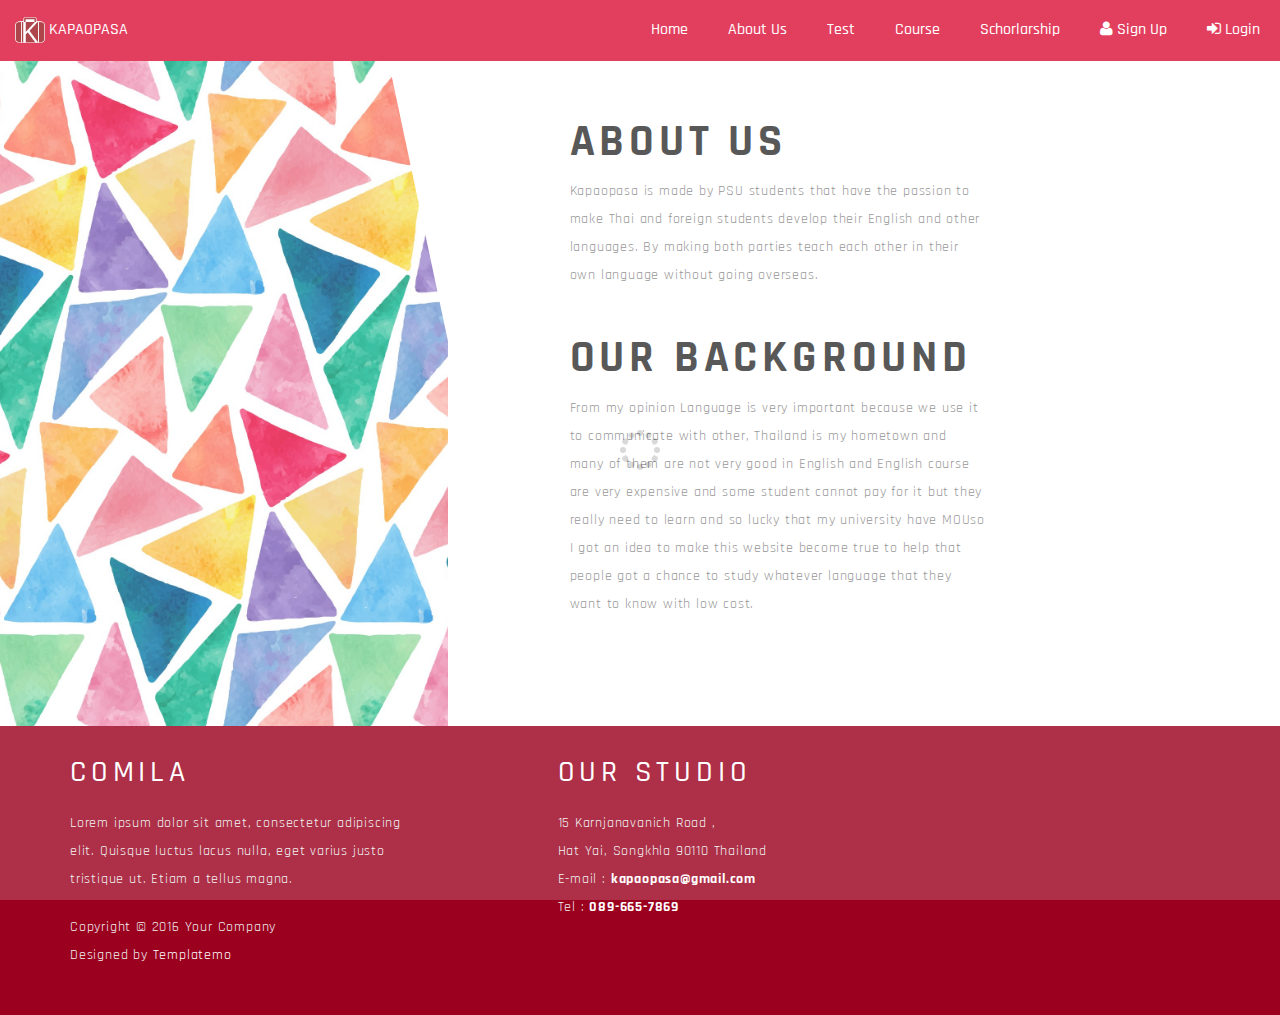
==== commit baa242f2: "Update v2" ====
--- a/about_us.html
+++ b/about_us.html
@@ -51,39 +51,48 @@
     </section>
 
     <header>
-
-        <nav class="about">
-            <div class="wrapper">
-                <div class="menu-icon">
-                    <i class="fa fa-bars fa-2x"></i>
-                </div>
-
-                <div class="logo">
-                    LOGO
-                </div>
-
-                <div class="menu">
-                    <ul>
-                        <li>
-                            <a href="index.html">Home</a>
-                        </li>
-                        <li>
-                            <a href="about_us.html">About Us</a>
-                        </li>
-                        <li>
-                            <a href="test.html">Test</a>
-                        </li>
-                        <li>
-                            <a href="course.html">Course</a>
-                        </li>
-                        <li>
-                            <a href="#">Schorlarship</a>
-                        </li>
-                    </ul>
-                </div>
-        </nav>
-
-    </header>
+            <nav class="navbar navbar-fixed-top no-bg">
+              <div class="container-fluid">
+                <div class="navbar-header">
+                  <button type="button" class="navbar-toggle" data-toggle="collapse" data-target="#myNavbar">
+                    <span class="icon-bar"></span>
+                    <span class="icon-bar"></span>
+                    <span class="icon-bar"></span>
+                  </button>
+                  <a class="navbar-brand" href="#">
+                    <img src="images/favicon-96x96.png" width="30" height="30" style="display: inline;"> KAPAOPASA</a>
+                </div>
+                <div class="collapse navbar-collapse" id="myNavbar">
+        
+                  <ul class="nav navbar-nav navbar-right">
+                    <li>
+                      <a href="index.html">Home</a>
+                    </li>
+                    <li>
+                      <a href="about_us.html">About Us</a>
+                    </li>
+                    <li>
+                      <a href="test.html">Test</a>
+                    </li>
+                    <li>
+                      <a href="course.html">Course</a>
+                    </li>
+                    <li>
+                      <a href="#">Schorlarship</a>
+                    </li>
+                    <li>
+                      <a href="sign_up.html">
+                        <span class="fa fa-user"></span> Sign Up</a>
+                    </li>
+                    <li>
+                      <a href="#">
+                        <span class="fa fa-sign-in"></span> Login</a>
+                    </li>
+                  </ul>
+                </div>
+              </div>
+            </nav>
+          </header>
 
     <!-- about section -->
     <section id="aboutus">
@@ -121,48 +130,55 @@
 
     <!-- footer section -->
     <footer>
-        <div class="container">
-            <div class="row">
+            <div class="container">
+              <div class="row">
+        
+        
+        
                 <div class="col-md-4 col-sm-6">
-                    <h2>comila</h2>
-                    <div class="wow fadeInUp" data-wow-delay="0.3s">
-                        <p>Lorem ipsum dolor sit amet, consectetur adipiscing elit. Quisque luctus lacus nulla, eget varius
-                            justo tristique ut. Etiam a tellus magna.</p>
-                        <p class="copyright-text">Copyright &copy; 2016 Your Company
-                            <br> Designed by
-                            <a rel="nofollow" href="http://www.google.com/+templatemo" target="_parent">Templatemo</a>
-                        </p>
-                    </div>
-                </div>
-
+                  <h2>comila</h2>
+                  <div class="wow fadeInUp" data-wow-delay="0.3s">
+                    <p>Lorem ipsum dolor sit amet, consectetur adipiscing elit. Quisque luctus lacus nulla, eget varius justo tristique
+                      ut. Etiam a tellus magna.</p>
+                    <p class="copyright-text">Copyright &copy; 2016 Your Company
+                      <br> Designed by
+                      <a rel="nofollow" href="http://www.google.com/+templatemo" target="_parent">Templatemo</a>
+                    </p>
+                  </div>
+                </div>
+        
                 <div class="col-md-1 col-sm-1"></div>
-
+        
                 <div class="col-md-4 col-sm-5">
-                    <h2>Our Studio</h2>
-                    <p class="wow fadeInUp" data-wow-delay="0.6s">
-                        120-240 aliquam augue libero,
-                        <br> Convallis in vulputate 10220
-                        <br> San Francisco, CA, USA
-                    </p>
-                    <ul class="social-icon">
-                        <li>
-                            <a href="#" class="fa fa-facebook wow bounceIn" data-wow-delay="0.9s"></a>
-                        </li>
-                        <li>
-                            <a href="#" class="fa fa-twitter wow bounceIn" data-wow-delay="1.2s"></a>
-                        </li>
-                        <li>
-                            <a href="#" class="fa fa-behance wow bounceIn" data-wow-delay="1.4s"></a>
-                        </li>
-                        <li>
-                            <a href="#" class="fa fa-dribbble wow bounceIn" data-wow-delay="1.6s"></a>
-                        </li>
-                    </ul>
-                </div>
-
+                  <h2>Our Studio</h2>
+                  <p class="wow fadeInUp" data-wow-delay="0.6s">
+                    15 Karnjanavanich Road ,
+                    <br> Hat Yai, Songkhla 90110 Thailand
+                    <br> E-mail :
+                    <span style="color:rgb(255, 255, 255);font-weight:bold">kapaopasa@gmail.com</span>
+                    <br> Tel :
+                    <span style="color:rgb(255, 255, 255);font-weight:bold">089-665-7869</span>
+        
+                  </p>
+                  <ul class="social-icon">
+                    <li>
+                      <a href="#" class="fa fa-facebook wow bounceIn" data-wow-delay="0.9s"></a>
+                    </li>
+                    <li>
+                      <a href="#" class="fa fa-twitter wow bounceIn" data-wow-delay="1.2s"></a>
+                    </li>
+                    <li>
+                      <a href="#" class="fa fa-behance wow bounceIn" data-wow-delay="1.4s"></a>
+                    </li>
+                    <li>
+                      <a href="#" class="fa fa-dribbble wow bounceIn" data-wow-delay="1.6s"></a>
+                    </li>
+                  </ul>
+                </div>
+        
+              </div>
             </div>
-        </div>
-    </footer>
+          </footer>
 
 
 
@@ -174,14 +190,11 @@
     <!-- javscript js -->
     <script src="js/jquery.js"></script>
     <script src="js/bootstrap.min.js"></script>
-
     <script src="js/vegas.min.js"></script>
-
     <script src="js/wow.min.js"></script>
     <script src="js/smoothscroll.js"></script>
     <script src="js/custom.js"></script>
 
-    <script type="text/javascript" src="js/quiz.js"></script>
 
 
 </body>
--- a/css/style.css
+++ b/css/style.css
@@ -61,13 +61,22 @@
   background: #ffffff;
 }
 
-#about,
+#about{
+  padding-top: 120px;
+  padding-bottom: 120px;
+}
+
 #feature,
 #courses,
-#contact,
+#contact{
+  padding-top: 50px;
+  padding-bottom: 50px;
+}
+
+
 footer {
-  padding-top: 100px;
-  padding-bottom: 100px;
+  padding-top: 10px;
+  padding-bottom: 30px;
 }
 
 .section-title {
@@ -221,75 +230,66 @@
   width: 100vw;
   backface-visibility: hidden;
 }
+
 /* nav */
-.logo {
-  line-height: 20px;
-  position: fixed;
-  float: left;
-  margin: 16px 46px;
-  color: #fff;
-  font-weight: bold;
-  font-size: 20px;
-  letter-spacing: 2px;
-}
-nav {
-  position: fixed;
-  width: 100%;
-  line-height: 60px;
+
+nav{
   z-index: 9;
-}
-
-nav ul {
-  line-height: 20px;
+  background-color: transparent;
+  transition: 1s;
+}
+
+nav.no-bg{
+  z-index: 9;
+  background-color: #DC143C;
+  transition: 1s;
+}
+
+.navbar-brand {
+  padding: 15px !important;
+}
+.navbar-brand>img {
+  max-width: 80%;
+}
+.navbar a{
   list-style: none;
   background-color: transparent;
   overflow: hidden;
+  font-weight: 500;
+  font-size: 16px;
   color: #fff;
   padding: 0;
-  text-align: right;
   margin: 0;
-  padding-right: 40px;
-  transition: 1s;
-}
-nav.about ul {
-  line-height: 20px;
-  list-style: none;
-  background-color: #DC143C;
-  overflow: hidden;
-  color: #fff;
-  padding: 0;
-  text-align: right;
-  margin: 0;
-  padding-right: 40px;
-  transition: 1s;
-}
-
-nav.scrolldown ul {
-  background-color:#DC143C;
-}
-
+}
 nav ul li {
   display: inline-block;
-  padding: 16px 40px;;
-}
-
-nav ul li a {
-  text-decoration: none;
-  color: #fff;
-  font-size: 16px;
-}
-
-.menu-icon {
-  line-height: 60px;
-  width: 100%;
-  background: #000;
-  text-align: right;
-  box-sizing: border-box;
-  padding: 15px 24px;
-  cursor: pointer;
-  color: #fff;
-  display: none;
-}
+  padding: 5px;
+}
+nav ul li a:hover:not(.active) {
+  color: #2d2d3f;
+  background: transparent;
+}
+
+navbar.navbar-toggle:hover,
+.navbar-toggle .icon-bar {
+  background-color: #fff;
+}
+.navbar-collapse,
+.navbar-form {
+  border-color: #101010;
+}
+
+nav.scrolldown  {
+  background-color:#DC143C;
+}
+@media (max-width: 767px){
+  nav{
+    z-index: 9;
+    background-color: #DC143C;
+    transition: 1s;
+  }
+}
+
 
 /* home section */
 #home {
@@ -379,24 +379,58 @@
   border-color: transparent;
 }
 
+/*counter section css*/
+
+.counter{
+  background-color: #ffffff;
+  padding: 30px;
+  padding-bottom: 70px;
+}
+.counter_bg{
+  
+  background: url(../images/counterbg.jpg) no-repeat top center;
+  background-size: cover;
+}
+.counter .main_counter_area{}
+.counter .main_counter_area{
+  padding:80px 20px;
+  
+}
+.counter .main_counter_area .single_counter{}
+.counter .main_counter_area .single_counter .single_counter_item{
+
+}
+
+.counter .main_counter_area .single_counter h2{
+  color:#fff;
+  font-size:2.8125rem;
+}
+
+.counter .main_counter_area .single_counter p{
+  color:#fff;
+  font-size:1.5rem;
+}
+
+
+.video_overlay {
+  background-color: rgba(41, 39, 34, 0.75);
+  width: 100%;
+  height: auto;
+}
 
 /* feature section */
 #feature {
-  background: url('../images/feature-bg.jpg') no-repeat center center fixed;
+  background: no-repeat center center fixed;
     -webkit-background-size: cover;
     -moz-background-size: cover;
     -o-background-size: cover;
     background-size: cover;
 	color:#fff;
-  	background-color:#333;
+  	background-color:rgb(180, 180, 180);
   	font-family: 'Open Sans',Arial,Helvetica,Sans-Serif;
 }
 
-#feature .icon {
-  color: #ffffff;
-  font-size: 42px;
-  padding-right: 14px;
-}
+
 
 #feature p {
   color: #333;
@@ -430,7 +464,8 @@
   overflow: hidden;
   z-index: 8;
   bottom: 0;
-  margin-bottom: 30px;
+  margin-top: 10px;
+  margin-bottom: 10px;
   border: 1px solid #e6e6e6;
   -webkit-border-radius: 7px;
   -moz-border-radius: 7px;
@@ -556,7 +591,10 @@
 
 /* footer section  */
 footer {
-  background: #111112;
+  background: #9b001f;
+}
+footer p{
+  color: #f0f0f0;
 }
 
 footer .copyright-text {
@@ -577,7 +615,7 @@
   top: 0;
   left: 0; */
   position: relative;
-  bottom: 104px;
+  bottom: 50px;
 }
 .svgcolor-light > path {
   fill: white;
@@ -636,7 +674,6 @@
   border-radius: 0px;
   box-shadow: none;
   font-size: 20px;
-  color: #fff;
   margin-bottom: 20px;
   transition: all 0.4s ease-in-out;
 }
@@ -689,7 +726,7 @@
 
 .social-icon li a {
   border-radius: 100px;
-  color: #626262;
+  color: #ffffff;
   font-size: 18px;
   text-decoration: none;
   transition: all 0.4s ease-in-out;
@@ -902,4 +939,16 @@
 }
 #aboutus{
   background: white;
-}+}
+
+.form-horizontal{
+  padding-top: 60px;
+  padding-right: 30px;
+  padding-left: 30px;
+  
+}
+
+.form-horizontal legend{
+  text-align: center
+}
+
